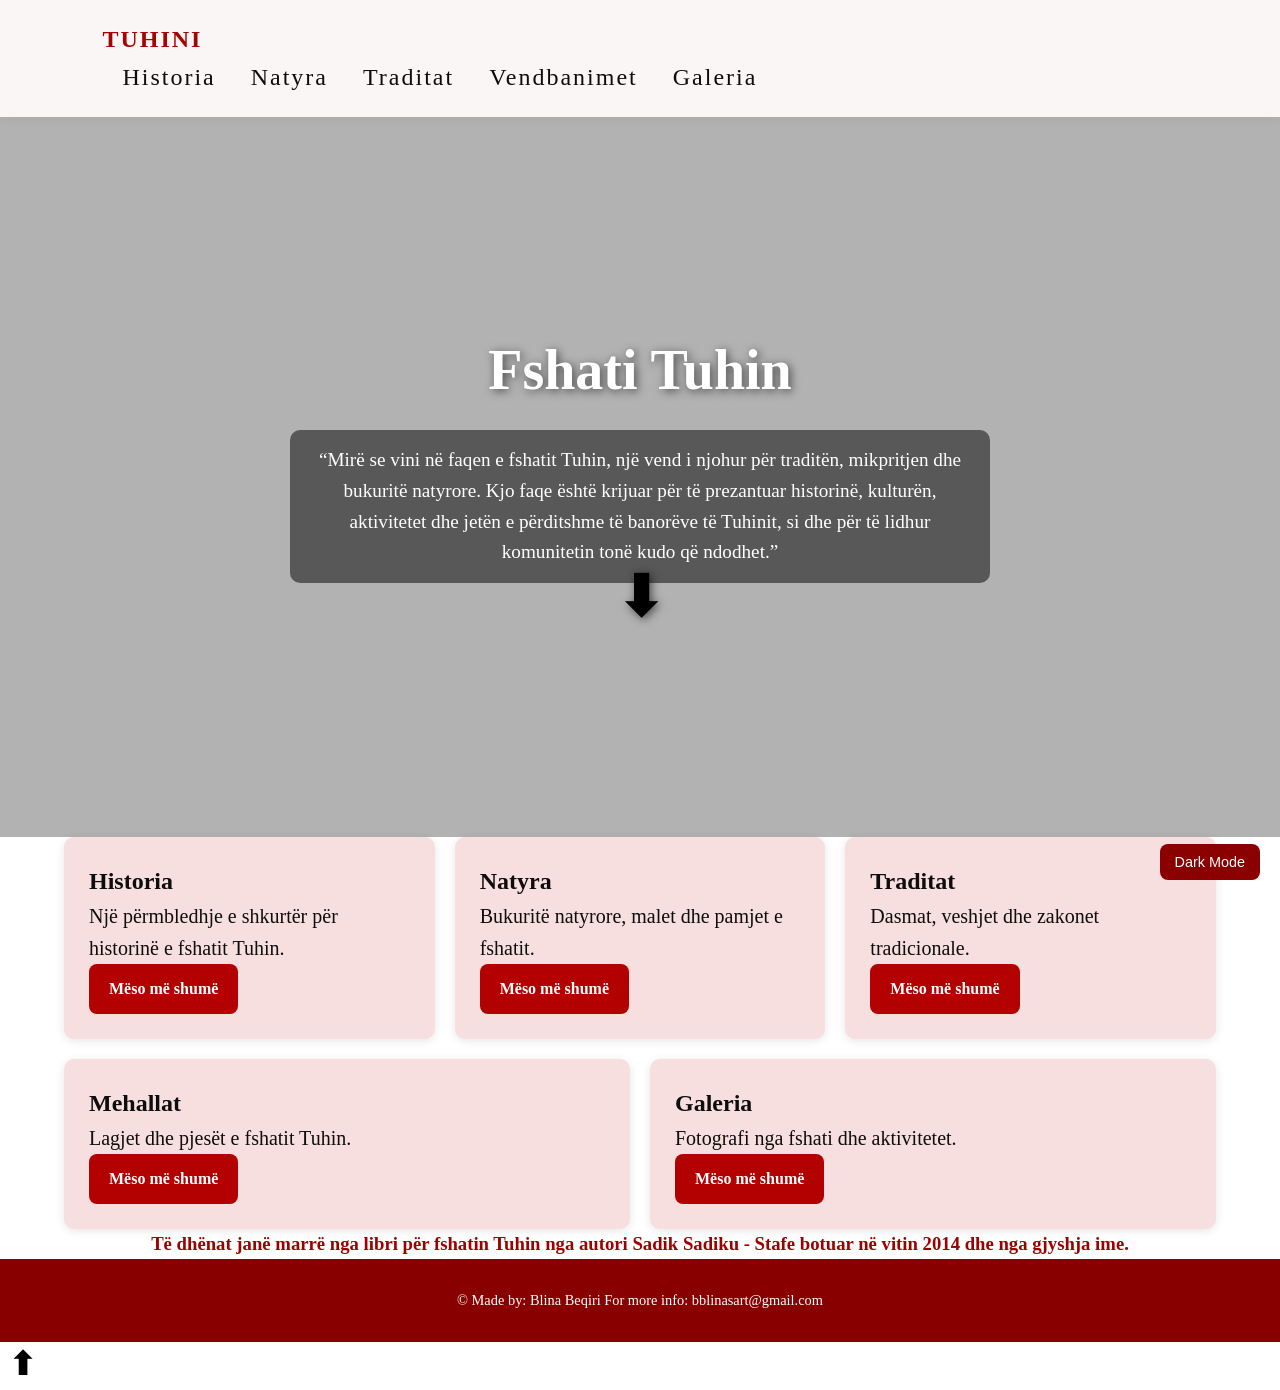
==== index.html @ b1c49a50 "Add files via upload" ====
<!DOCTYPE html>
<html lang="en">
<head>
    <meta charset="UTF-8">
    <meta name="viewport" content="width=device-width, initial-scale=1.0">
    <title>Document</title>
    <link rel="stylesheet" href="style.css">
    <style>
        
        nav {
            display: flex;
            flex-wrap: wrap;
            align-items: center;
            justify-content: space-between;
            gap: 15px;
        }

        nav ul {
            display: flex;
            flex-wrap: wrap;
            gap: 10px 15px;
            list-style: none;
        }

        .cards {
            display: flex;
            flex-wrap: wrap;
            justify-content: center;
            gap: 20px;
            width: 90%;
            margin: 0 auto;
        }

        .card {
            flex: 1 1 300px;
            max-width: 1000px;
        }

        @media (max-width: 768px) {
            .cards {
                flex-direction: column;
                align-items: center;
                width: 95%;
            }
            .card {
                width: 100%;
            }
            header.main h1 {
                font-size: 2.5rem;
            }
        }

        @media (max-width: 480px) {
            nav {
                flex-direction: column;
                text-align: center;
                justify-content: center;
            }
            nav ul {
                justify-content: center;
                padding: 0;
            }
        }
    </style>
</head>
<body>
    <button id="toggleMode">Dark Mode</button>
    <nav>
        <div class="logo">  TUHINI
        <ul>
            <li><a href="historia.html">Historia</a></li>
            <li><a href="natyra.html">Natyra</a></li>
            <li><a href="traditat.html">Traditat</a></li>
            <li><a href="vendbanimet.html">Vendbanimet</a></li>
            <li><a href="galeria.html">Galeria</a></li>
        </ul>
    </nav>
    <header id="home" class="main">
        <h1>Fshati Tuhin</h1>
        <p>“Mirë se vini në faqen e fshatit Tuhin, një vend i njohur për traditën, mikpritjen dhe bukuritë natyrore. Kjo faqe është krijuar për të prezantuar historinë, kulturën, aktivitetet dhe jetën e përditshme të banorëve të Tuhinit, si dhe për të lidhur komunitetin tonë kudo që ndodhet.”</p>
      
    <div class="lart" onclick="shkoPoshte()">
    <h1>⬇</h1>
</div>

    </header>
    <div class="cards">

    <div class="card" id="historia">
        <h2>Historia</h2>
        <p>Një përmbledhje e shkurtër për historinë e fshatit Tuhin.</p>
        <a href="historia.html" class="btn">Mëso më shumë</a>
    </div>

    <div class="card" id="natyra">
        <h2>Natyra</h2>
        <p>Bukuritë natyrore, malet dhe pamjet e fshatit.</p>
        <a href="natyra.html" class="btn">Mëso më shumë</a>
    </div>

    <div class="card" id="traditat">
        <h2>Traditat</h2>
        <p>Dasmat, veshjet dhe zakonet tradicionale.</p>
        <a href="traditat.html" class="btn">Mëso më shumë</a>
    </div>

    <div class="card" id="mehallat">
        <h2>Mehallat</h2>
        <p>Lagjet dhe pjesët e fshatit Tuhin.</p>
        <a href="mehallat.html" class="btn">Mëso më shumë</a>
    </div>

    <div class="card" id="galeria">
        <h2>Galeria</h2>
        <p>Fotografi nga fshati dhe aktivitetet.</p>
        <a href="galeria.html" class="btn">Mëso më shumë</a>
    </div>
    </div>
    
  

    <h3 style="color: rgb(158, 0, 0); text-align: center;">Të dhënat janë marrë nga libri për fshatin Tuhin nga autori Sadik Sadiku - Stafe botuar në vitin 2014 dhe nga gjyshja ime.</h3>
    <footer>
        &copy; Made by: Blina Beqiri     For more info: bblinasart@gmail.com   
    </footer>

    <div class="lart" onclick="shkoLart()">
    <h1>⬆</h1>
<script>

function scrollToCards() {
    document.querySelector(".cards").scrollIntoView({
        behavior: "smooth"
    });
}


const toggleBtn = document.getElementById("toggleMode");

if (toggleBtn) {
    toggleBtn.addEventListener("click", function () {

        document.body.classList.toggle("dark");

        if (document.body.classList.contains("dark")) {
            toggleBtn.textContent = "Light Mode";
        } else {
            toggleBtn.textContent = "Dark Mode";
        }

    });
}



function shkoPoshte() {
    window.scrollTo({
        top: document.body.scrollHeight,
        behavior: "smooth"
    });
}

function shkoLart() {
    window.scrollTo({
        top: 0,
        behavior: "smooth"
    });
}

</script>
</body>
</html>
---- style.css ----
:root{
    --primary: #a60303;
    --secondary: #fdfaf9;
    --text: #0e0d0d;
    --white: #fbf6f6;
}

*{
    margin:0;
    padding:0;
    box-sizing:border-box;
}

body{
    font-family: 'Times New Roman', Times, serif;
    color: var(--text);
    line-height: 1.6;
    scroll-behavior: smooth;
}

/* --- Navigation --- */
nav{
    display:flex;
    justify-content:space-between;
    align-items:center;
    padding: 15px 5%;
    background:var(--white);
    position:sticky;
    top:0;
    z-index:1000;
    box-shadow:0 2px 10px rgba(0,0,0,0.05);
}

.logo{
    font-size: 1.3rem;
    font-weight:bold;
    letter-spacing: 2px;
    color:var(--primary);
}

nav ul{
    display:flex;
    list-style:none;
    align-items:center;
}

nav ul li{
    margin-left: 20px;
}

nav a{
    text-decoration:none;
    color:var(--text);
    font-weight:500;
    transition:0.3s;
}

nav a:hover{
    color:var(--primary);
}

/* --- Main / Hero Section --- */
.main{
    min-height: 70vh;
    height: auto;
    padding: 40px 20px;
    background: linear-gradient(rgba(0,0,0,0.3), rgba(0,0,0,0.3)), url('https://upload.wikimedia.org/wikipedia/commons/6/63/%D0%9F%D0%BE%D0%B3%D0%BB%D0%B5%D0%B4_%D0%BD%D0%B0_%D0%A2%D1%83%D0%B8%D0%BD.jpg');
    background-size:cover;
    background-position:center;
    display:flex;
    flex-direction:column;
    justify-content:center;
    align-items:center;
    text-align:center;
    color:white;
}

.main h1{
    font-size: 2.2rem;
    margin-bottom:15px;
    text-shadow:2px 2px 10px rgba(0,0,0,0.6);
}

.main p{
    font-size: 1rem;
    max-width:700px;
    background:rgba(0,0,0,0.5);
    padding:15px;
    border-radius:10px;
}

p {
    font-size: 16px;
}

/* --- Cards Layout --- */
.cards{
    width: 90%;
    max-width: 1200px;
    margin: 40px auto;
    display: grid;
    grid-template-columns: 1fr; /* Single column by default on mobile */
    gap: 20px;
}

.card{
    background: rgb(248, 223, 223);
    padding: 20px;
    border-radius: 10px;
    box-shadow: 0 2px 10px rgba(0,0,0,0.1);
}

/* --- UI Elements & Buttons --- */
.btn{
    display: inline-block;
    padding: 12px 20px;
    background: #b30000;
    color: white;
    text-decoration: none;
    border-radius: 8px;
    font-weight: bold;
    transition: 0.3s ease;
    text-align: center;
}

.btn:hover{
    background: #800000;
    transform: translateY(-2px);
}

#toggleMode, #topBtn {
    position: fixed;
    bottom: 20px;
    padding: 10px 15px;
    border: none;
    cursor: pointer;
    background: darkred;
    color: white;
    border-radius: 8px;
    z-index: 10;
    font-size: 0.9rem;
}

#toggleMode {
    right: 20px;
}

#topBtn {
    left: 20px;
    display: none;
    border-radius: 50%;
    width: 40px;
    height: 40px;
    padding: 0;
}

.lart, .poshte {
    cursor: pointer;
    width: 45px;
    height: 45px;
    display: flex;
    justify-content: center;
    align-items: center;
    color: rgb(0, 0, 0);
}

/* --- Footer --- */
footer{
    text-align:center;
    padding: 30px 20px;
    background: #880000;
    color: #ffffff;
    font-size: 0.9rem;
} 

body.dark { background: #121212; color: white; }
body.dark nav { background: #1e1e1e; }
body.dark .card { background: #2a2a2a; color: white; }
body.dark a { color: white; }



@media (min-width: 768px) {
    nav {
        padding: 20px 8%;
    }

    .logo {
        font-size: 1.5rem;
    }

    .main {
        height: 80vh;
    }

    .main h1 {
        font-size: 3.5rem;
    }

    .main p {
        font-size: 1.2rem;
    }

    p {
        font-size: 20px;
    }

    .cards {
        grid-template-columns: repeat(2, 1fr); 
    }

    .card {
        padding: 25px;
    }
}


@media (min-width: 1200px) {
  
}
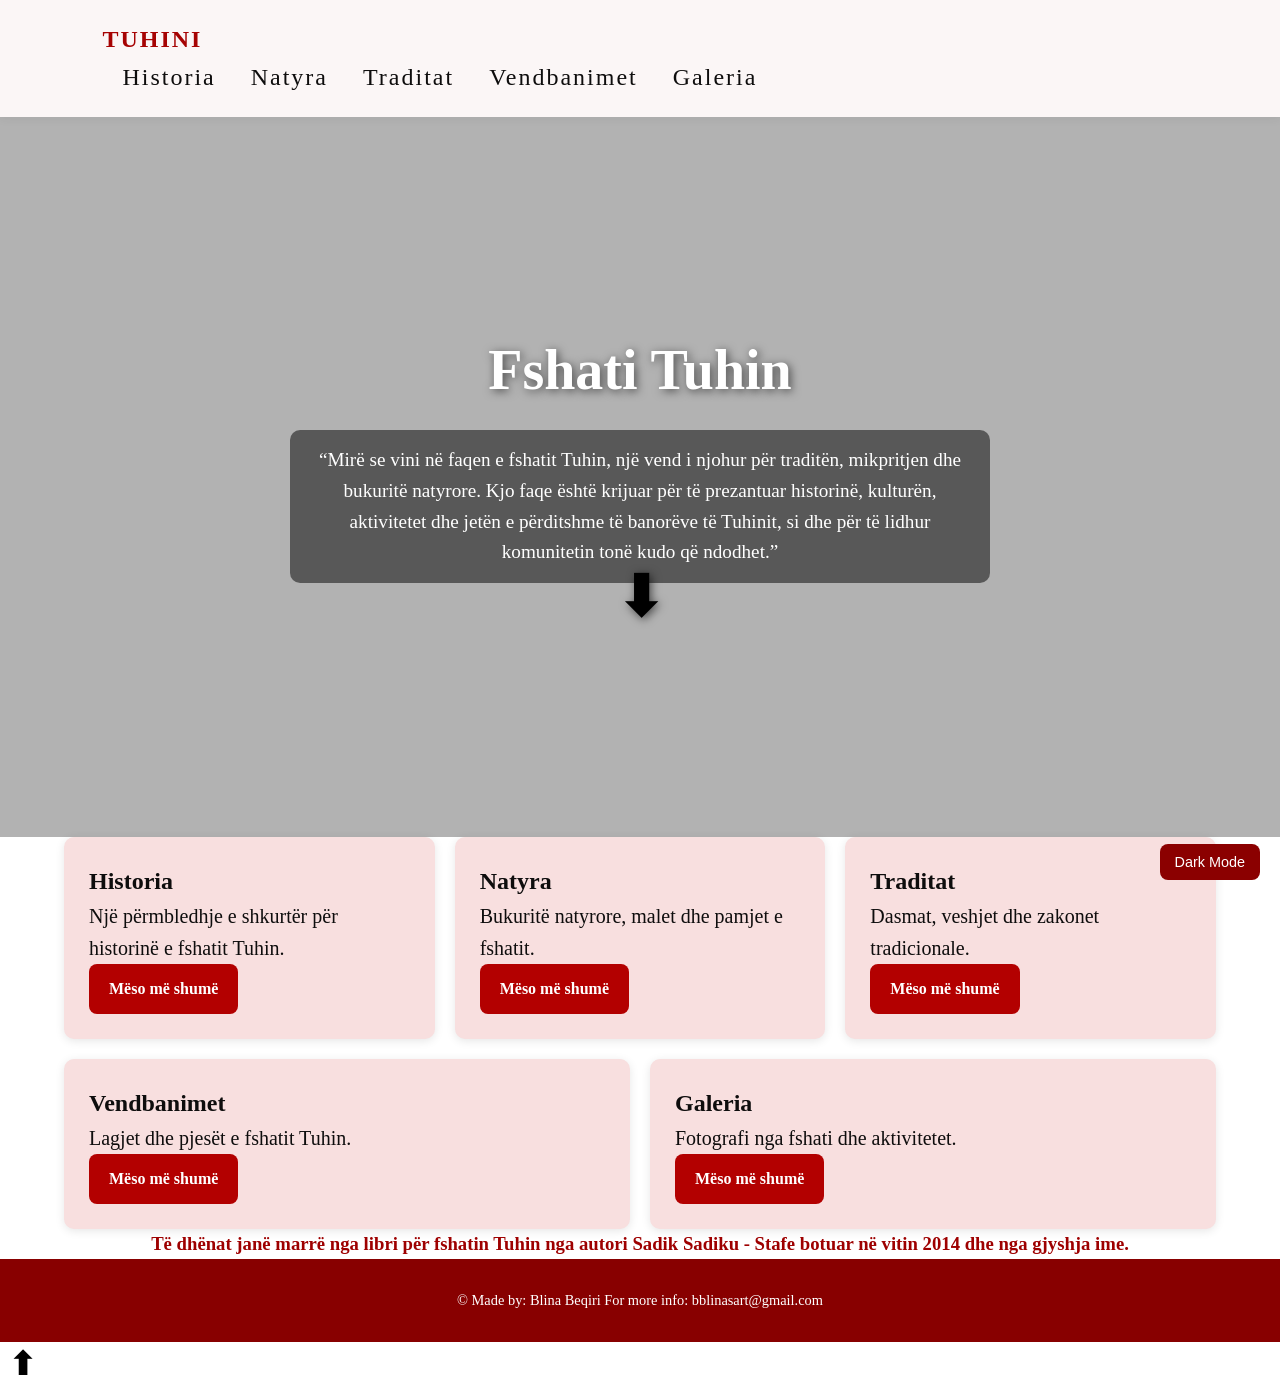
==== commit 10952aee: "Update index.html" ====
--- a/index.html
+++ b/index.html
@@ -105,7 +105,7 @@
     </div>
 
     <div class="card" id="mehallat">
-        <h2>Mehallat</h2>
+        <h2>Vendbanimet</h2>
         <p>Lagjet dhe pjesët e fshatit Tuhin.</p>
         <a href="mehallat.html" class="btn">Mëso më shumë</a>
     </div>
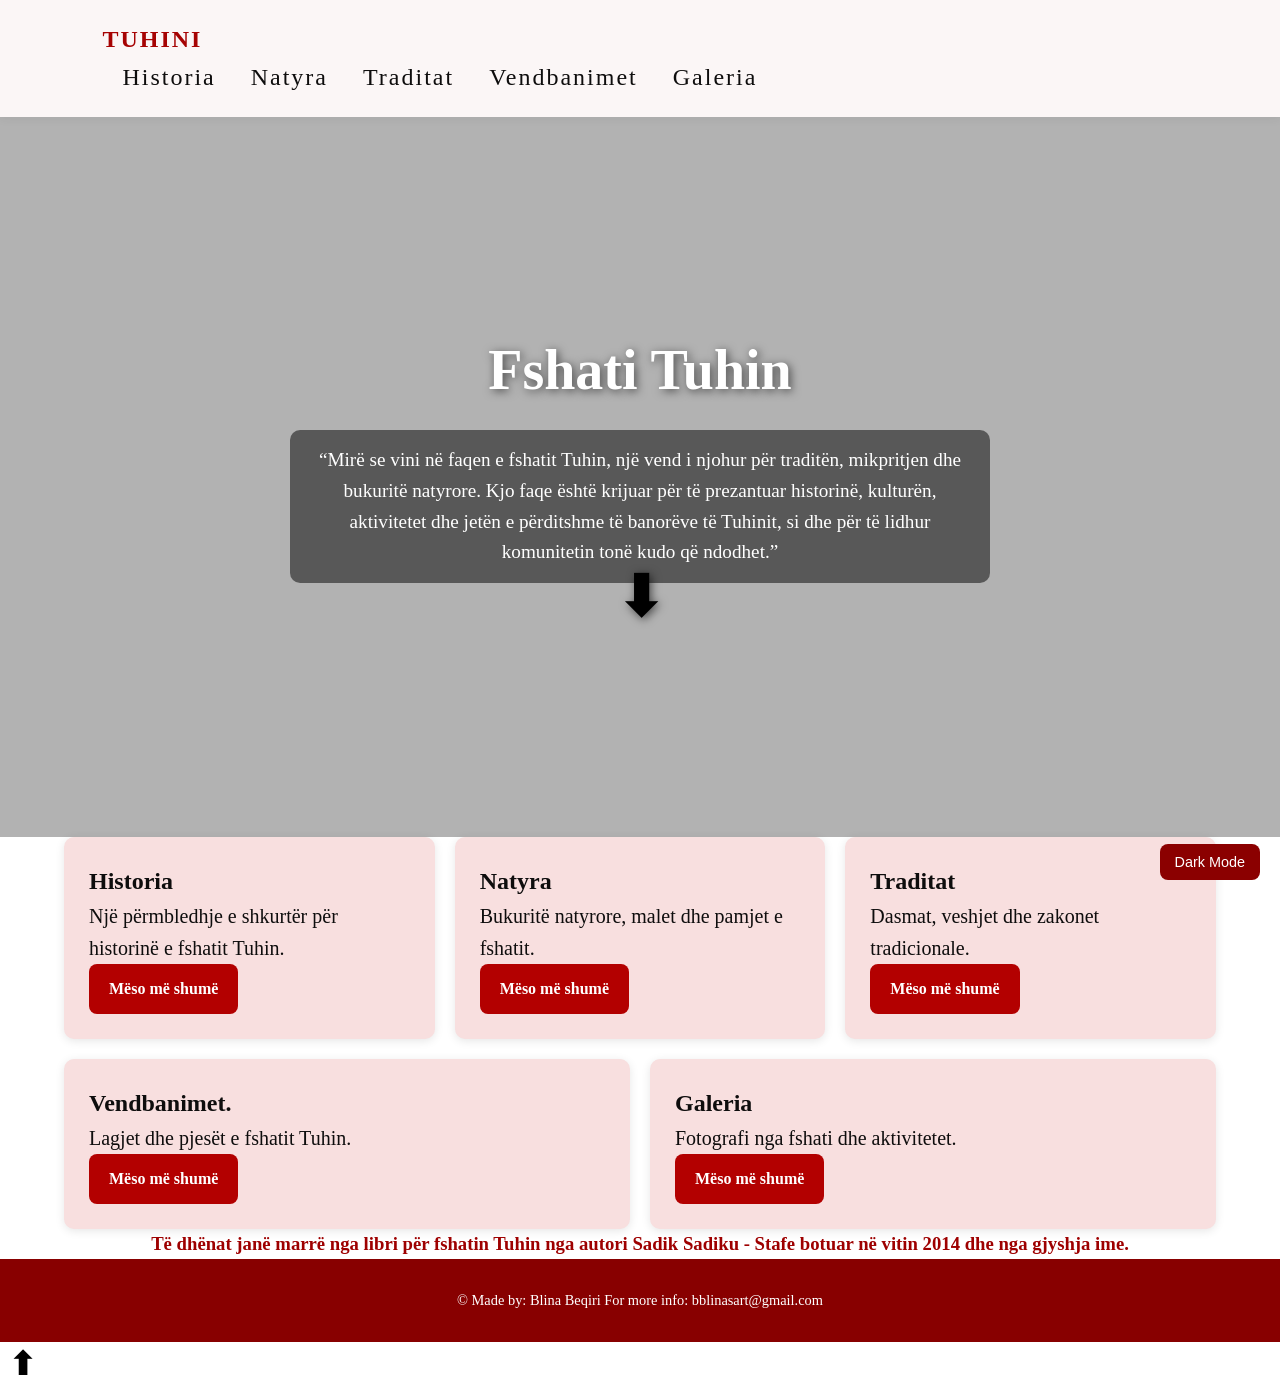
==== commit c571f24e: "Update index.html" ====
--- a/index.html
+++ b/index.html
@@ -105,7 +105,7 @@
     </div>
 
     <div class="card" id="mehallat">
-        <h2>Vendbanimet</h2>
+        <h2>Vendbanimet.</h2>
         <p>Lagjet dhe pjesët e fshatit Tuhin.</p>
         <a href="mehallat.html" class="btn">Mëso më shumë</a>
     </div>
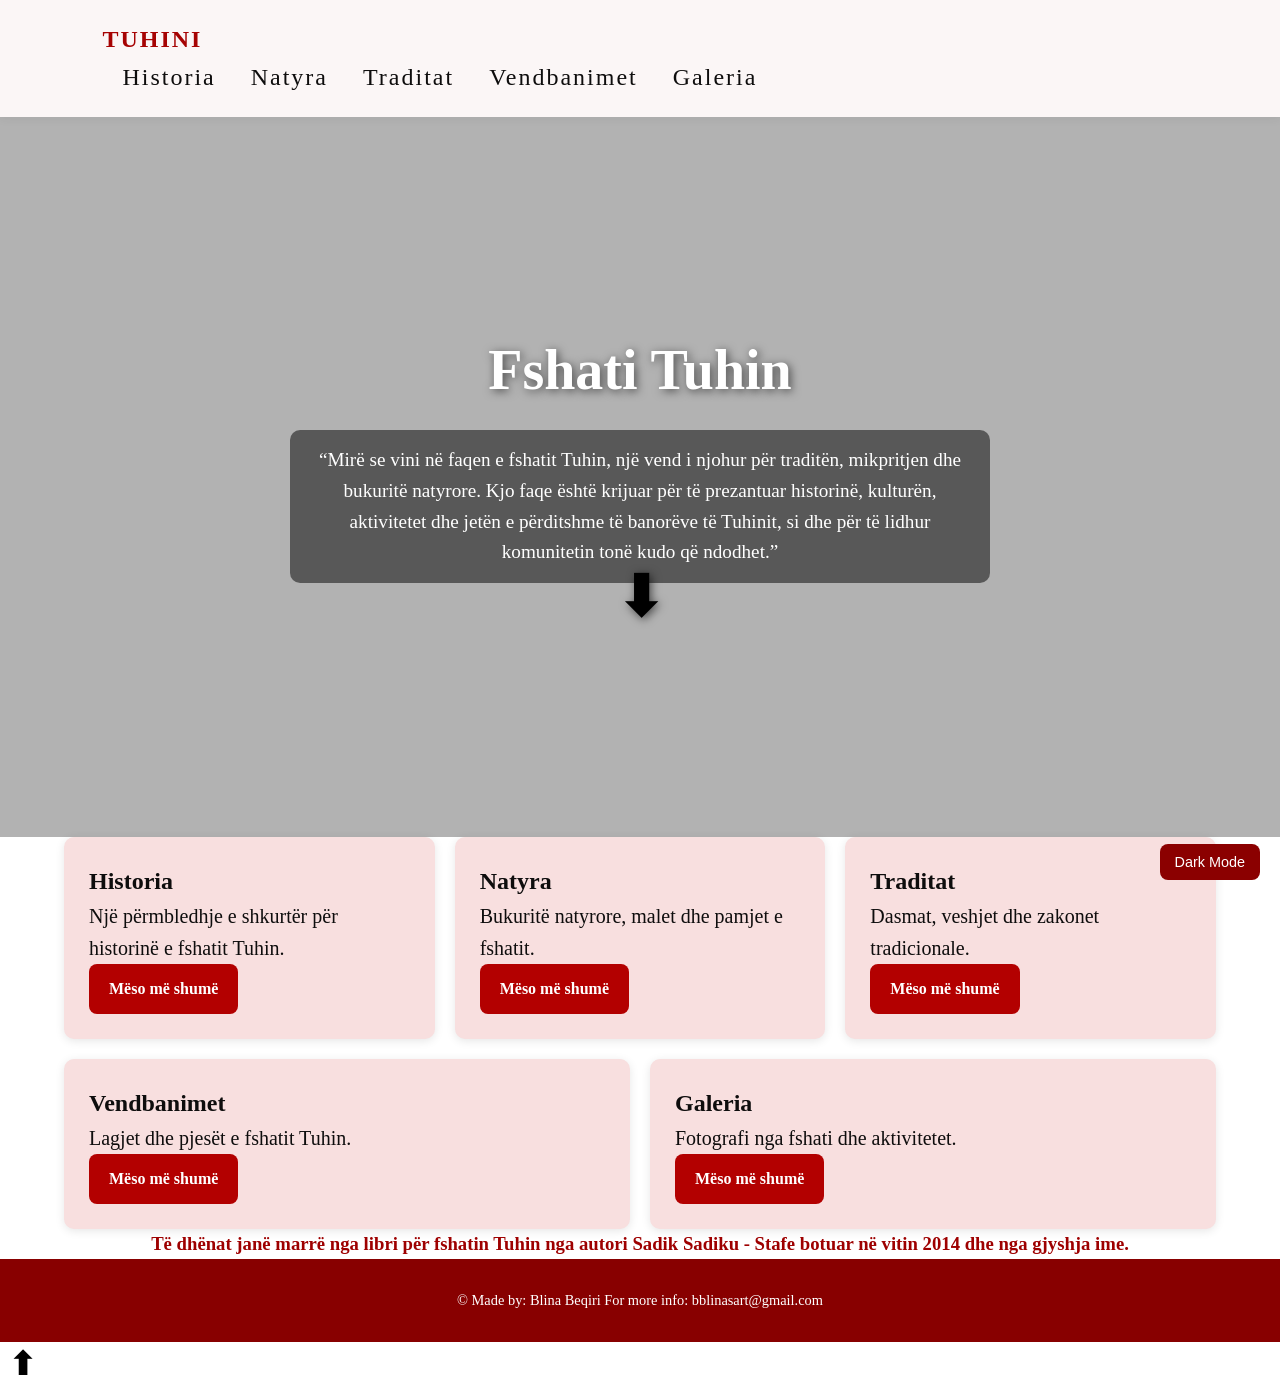
==== commit 2b85117e: "Update index.html" ====
--- a/index.html
+++ b/index.html
@@ -105,7 +105,7 @@
     </div>
 
     <div class="card" id="mehallat">
-        <h2>Vendbanimet.</h2>
+        <h2>Vendbanimet</h2>
         <p>Lagjet dhe pjesët e fshatit Tuhin.</p>
         <a href="mehallat.html" class="btn">Mëso më shumë</a>
     </div>
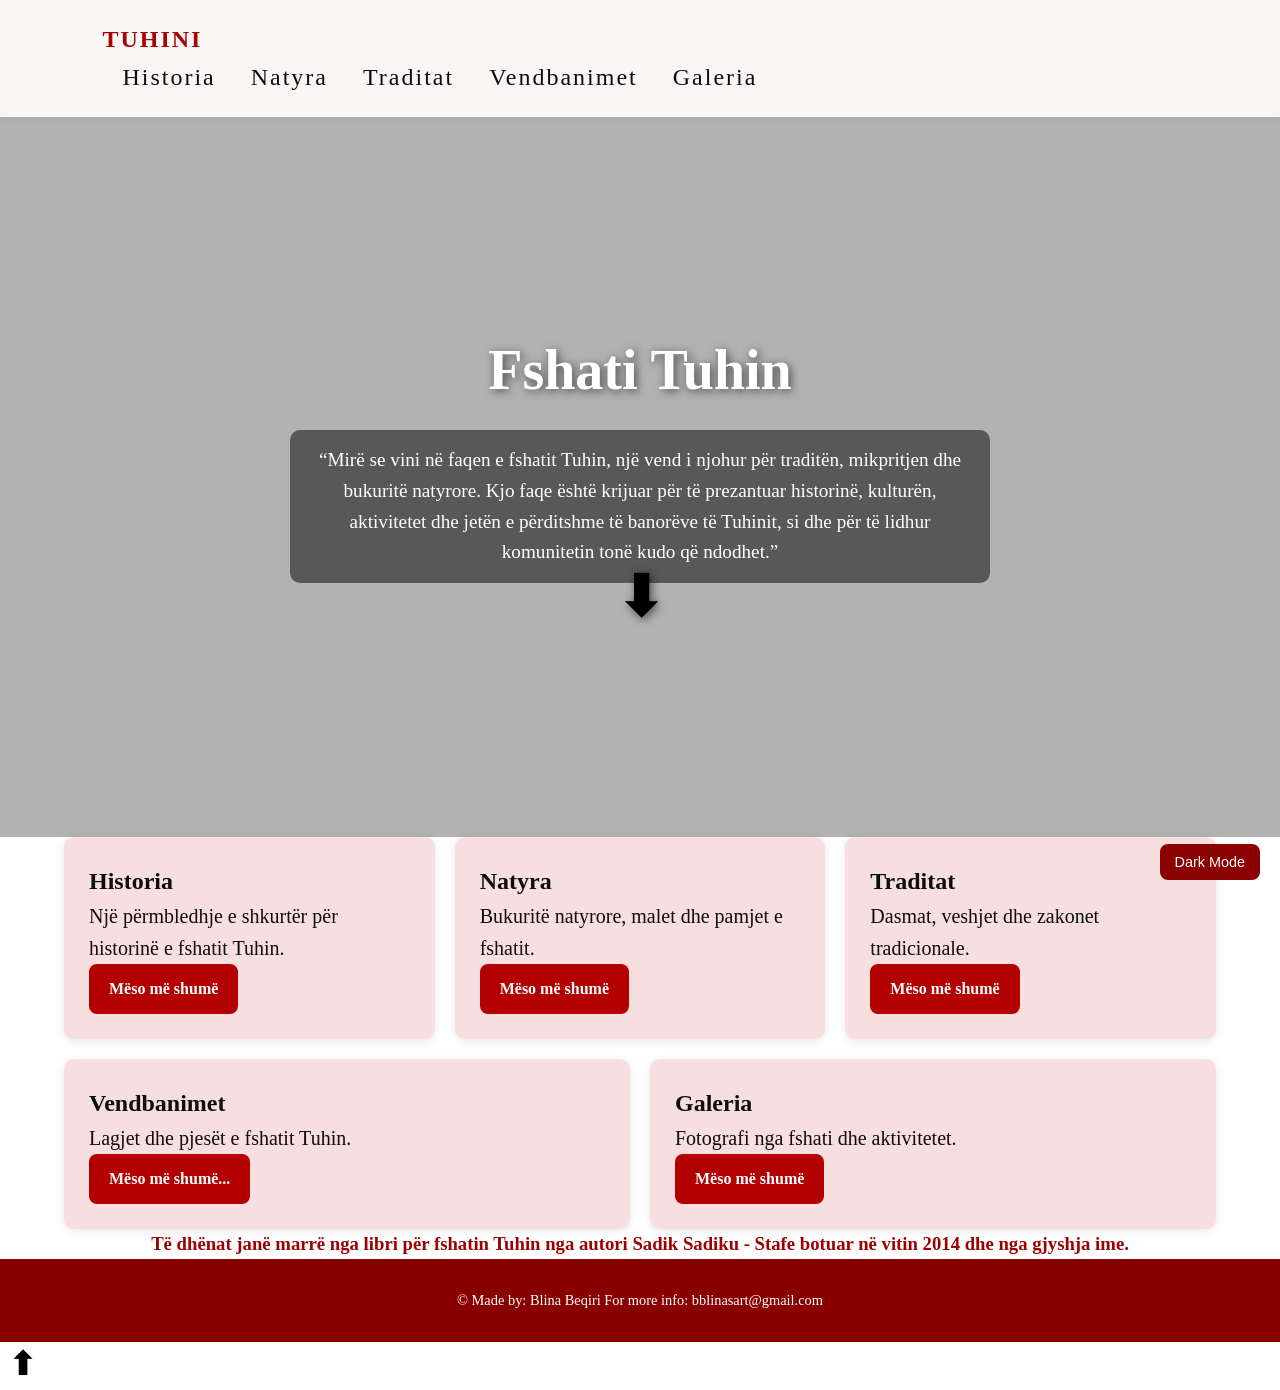
==== commit 4fbdf566: "Update index.html" ====
--- a/index.html
+++ b/index.html
@@ -107,7 +107,7 @@
     <div class="card" id="mehallat">
         <h2>Vendbanimet</h2>
         <p>Lagjet dhe pjesët e fshatit Tuhin.</p>
-        <a href="mehallat.html" class="btn">Mëso më shumë</a>
+        <a href="mehallat.html" class="btn">Mëso më shumë...</a>
     </div>
 
     <div class="card" id="galeria">
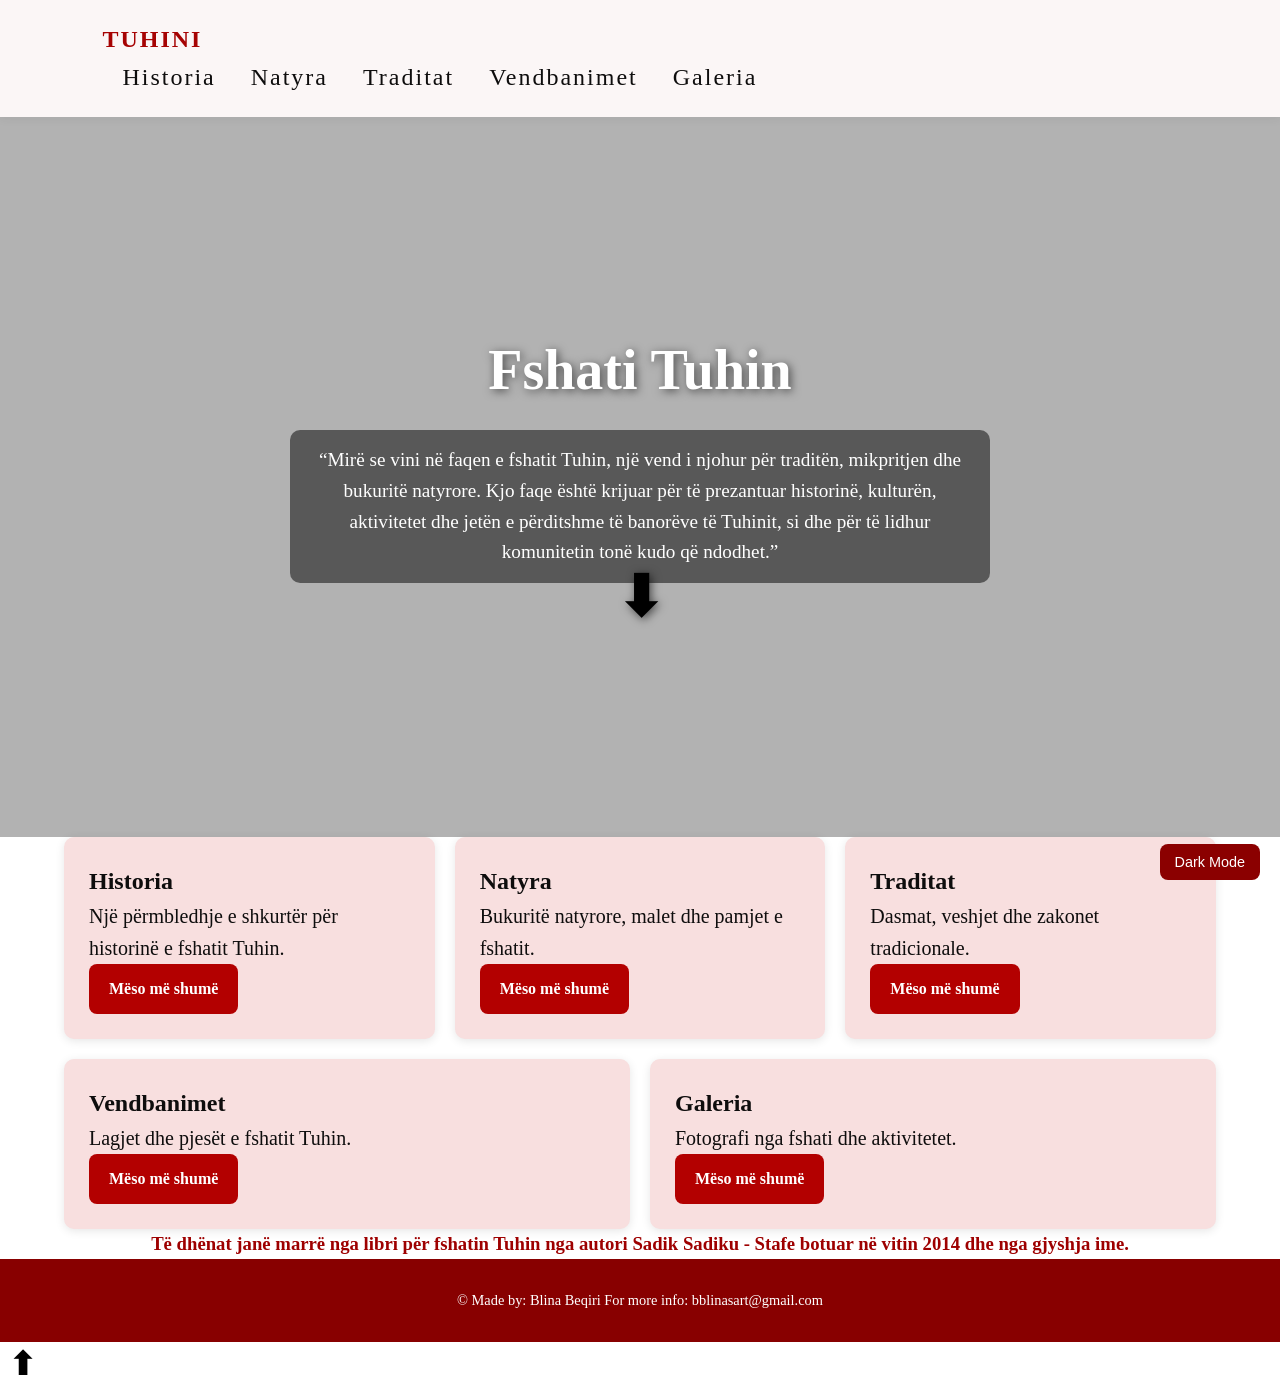
==== commit a07ebb00: "b" ====
--- a/index.html
+++ b/index.html
@@ -107,7 +107,7 @@
     <div class="card" id="mehallat">
         <h2>Vendbanimet</h2>
         <p>Lagjet dhe pjesët e fshatit Tuhin.</p>
-        <a href="mehallat.html" class="btn">Mëso më shumë...</a>
+        <a href="mehallat.html" class="btn">Mëso më shumë</a>
     </div>
 
     <div class="card" id="galeria">
